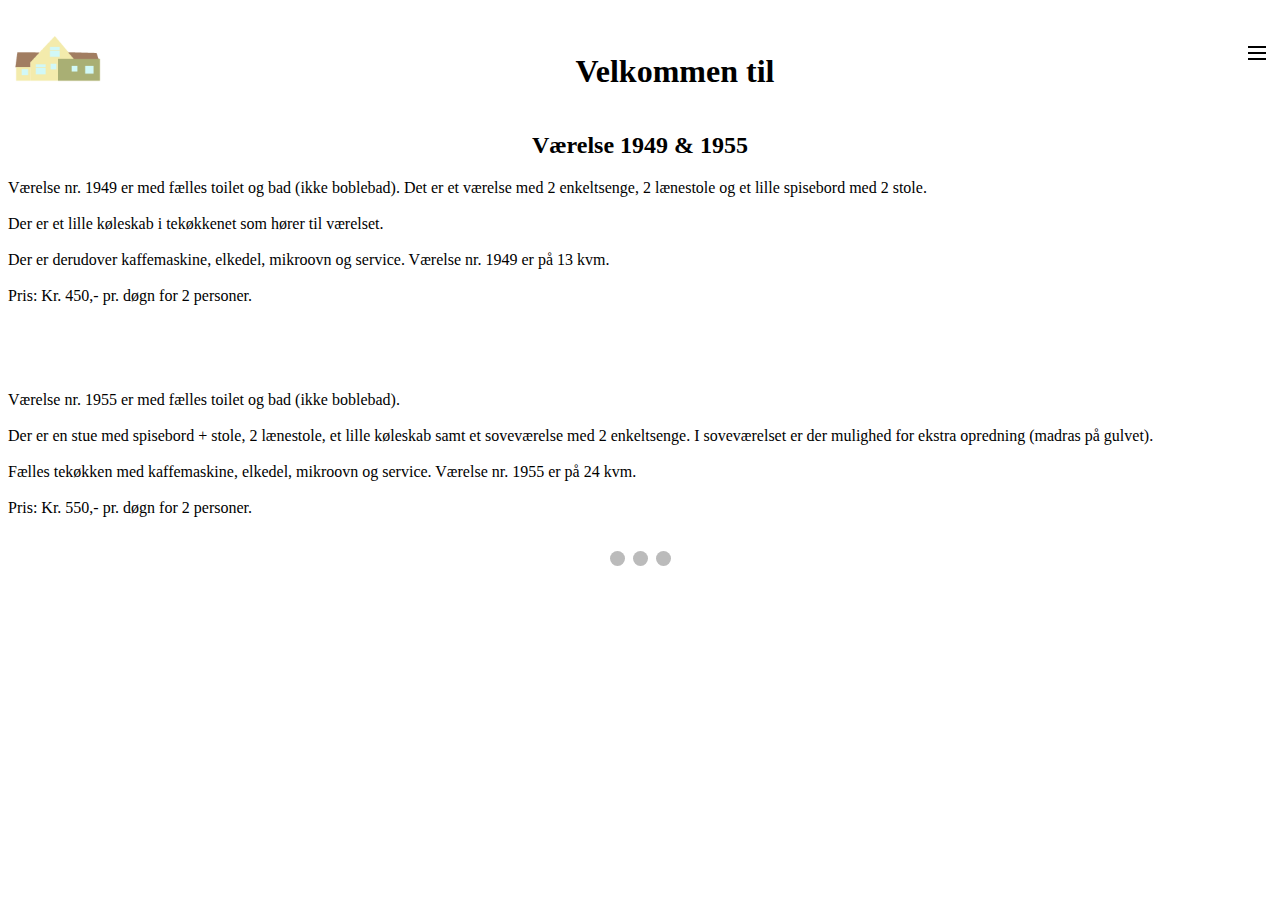
==== 1949_1955.html @ 2f437d97 "Stor opdatering" ====
<!DOCTYPE html>
<html lang="da">
<head>
    <link rel="stylesheet" href="1949_1955.css">
    <meta charset="UTF-8">
    <meta http-equiv="X-UA-Compatible" content="IE=edge">
    <meta name="viewport" content="width=device-width, initial-scale=1.0">
    <title>1949 & 1955</title>
    <script src="1949_1955.js"></script>

</head>
<body>
    <nav>
        <section class="logoogtekst">
            <a href="index.html"><img src="billeder/logo.png" alt="Logo"></a>
            <h1>Velkommen til</h1>
            <button class="burger-menu" onclick="burgermenu()">
                <div class="line"></div>
                <div class="line"></div>
                <div class="line"></div>
            </button>
        </section>
       
    </nav>
   
    <div class="burgerbutton hidden">
        <a href="index.html">Forside</a>
        <a href="1973_1976.html">1973 & 1976</a>
    
    </div>

    <section>
        <h2>Værelse 1949 & 1955</h2>
    </section>

    <section class="1949">

        <p>
            Værelse nr. 1949 er med fælles toilet og bad (ikke boblebad).

            Det er et værelse med 2 enkeltsenge, 2 lænestole og et lille spisebord med 2 stole. 
            <br><br> Der er et lille køleskab i tekøkkenet som hører til værelset. <br> <br> Der er derudover kaffemaskine, elkedel, mikroovn og service.
            
            Værelse nr. 1949 er på 13 kvm.
            <br><br> Pris: Kr. 450,- pr. døgn for 2 personer. 
            
        </p>
    </section>
<br><br><br>

    <section class="1955">

        <p>
            Værelse nr. 1955 er med fælles toilet og bad (ikke boblebad). <br><br> 

            Der er en stue med spisebord + stole, 2 lænestole, et lille køleskab samt et soveværelse med 2 enkeltsenge. I soveværelset er der mulighed for ekstra opredning (madras på gulvet). <br><br>
            Fælles tekøkken med kaffemaskine, elkedel, mikroovn og service.
            Værelse nr. 1955 er på 24 kvm.
            <br><br> Pris: Kr. 550,- pr. døgn for 2 personer. 

            
        </p>
    </section>
    




        <!-- Slideshow -->
<div class="slideshow-boks">

    <!-- Billederne ull-width images with number and caption text -->
    <div class="mySlides fade">
      <div class="numbertext">1 / 3</div>
      <img src="billeder/IMG_4461.jpg" style="width:100%">
      <div class="text">Værelse 1949</div>
    </div>
  
    <div class="mySlides fade">
      <div class="numbertext">2 / 3</div>
      <img src="billeder/IMG_4463.jpg" style="width:100%">
      <div class="text">Badeværelse</div>
    </div>
  
    <div class="mySlides fade">
      <div class="numbertext">3 / 3</div>
      <img src="billeder/IMG_4453.jpg" style="width:100%">
      <div class="text">Værelse 1955</div>
    </div>
  
    <!-- Next and previous buttons -->
    <a class="prev" onclick="plusSlides(-1)">&#10094;</a>
    <a class="next" onclick="plusSlides(1)">&#10095;</a>
  </div>
  <br>
  
  <!-- The dots/circles -->
  <div style="text-align:center">
    <span class="dot" onclick="currentSlide(1)"></span>
    <span class="dot" onclick="currentSlide(2)"></span>
    <span class="dot" onclick="currentSlide(3)"></span>

<!-- Slideshowet er taget fra w3school -->  
</div>
</body>
</html>
---- 1949_1955.css ----
nav img{
    width: 100px;
}
.logoogtekst{
    display: flex;
    gap: 5px;
    justify-content: space-between;
    
}
.burger-menu {
    display: flex;
    flex-direction: column;
    justify-content: center;
    align-items: center;
    width: 30px;
    height: 20px;
    cursor: pointer;
    float: right;
    margin-top: 35px;

  }
.burger-menu{
    border: none;
    background: none;
}
.line {
    width: 100%;
    height: 2px;
    background-color: #000;
    margin: 2px 0;
  }
  
  .burgerbutton{
    width: 80%;
    height: 150px;
    background-color: white;
    border: #000 solid;
    margin: auto;
  }
  .burgerbutton a{
    display: flex;
    flex-direction: row;
    margin: 20px;
  }
  .hidden{
    display: none;
  }
  h1{
    text-align: center;
    margin-top: 45px;

  }

  h2{
    text-align: center;
  }

  /* Slideshow */
.slideshow-boks {
    max-width: 1000px;
    position: relative;
    margin: auto;
  }
  
  /* Hide the images by default */
  .mySlides {
    display: none;
  }
  
  /* Pile */
  .prev, .next {
    cursor: pointer;
    position: absolute;
    top: 50%;
    width: auto;
    margin-top: -22px;
    padding: 16px;
    color: white;
    font-weight: bold;
    font-size: 18px;
    transition: 0.6s ease;
    border-radius: 0 3px 3px 0;
    user-select: none;
  }
  
  /* Position the "next button" to the right */
  .next {
    right: 0;
    border-radius: 3px 0 0 3px;
  }
  
  /* On hover, add a black background color with a little bit see-through */
  .prev:hover, .next:hover {
    background-color: rgba(0,0,0,0.8);
  }
  
  /* Caption text */
  .text {
    color: #000;
    font-size: 15px;
    padding: 8px 12px;
    position: absolute;
    bottom: 8px;
    width: 100%;
    text-align: center;
  }
  
  /* Number text (1/3 etc) */
  .numbertext {
    color: #f2f2f2;
    font-size: 12px;
    padding: 8px 12px;
    position: absolute;
    top: 0;
  }
  
  /* The dots/bullets/indicators */
  .dot {
    cursor: pointer;
    height: 15px;
    width: 15px;
    margin: 0 2px;
    background-color: #bbb;
    border-radius: 50%;
    display: inline-block;
    transition: background-color 0.6s ease;
  }
  
  .active, .dot:hover {
    background-color: #717171;
  }
  
  /* Fading animation */
  .fade {
    animation-name: fade;
    animation-duration: 1.5s;
  }
  
  @keyframes fade {
    from {opacity: .4}
    to {opacity: 1}
  }
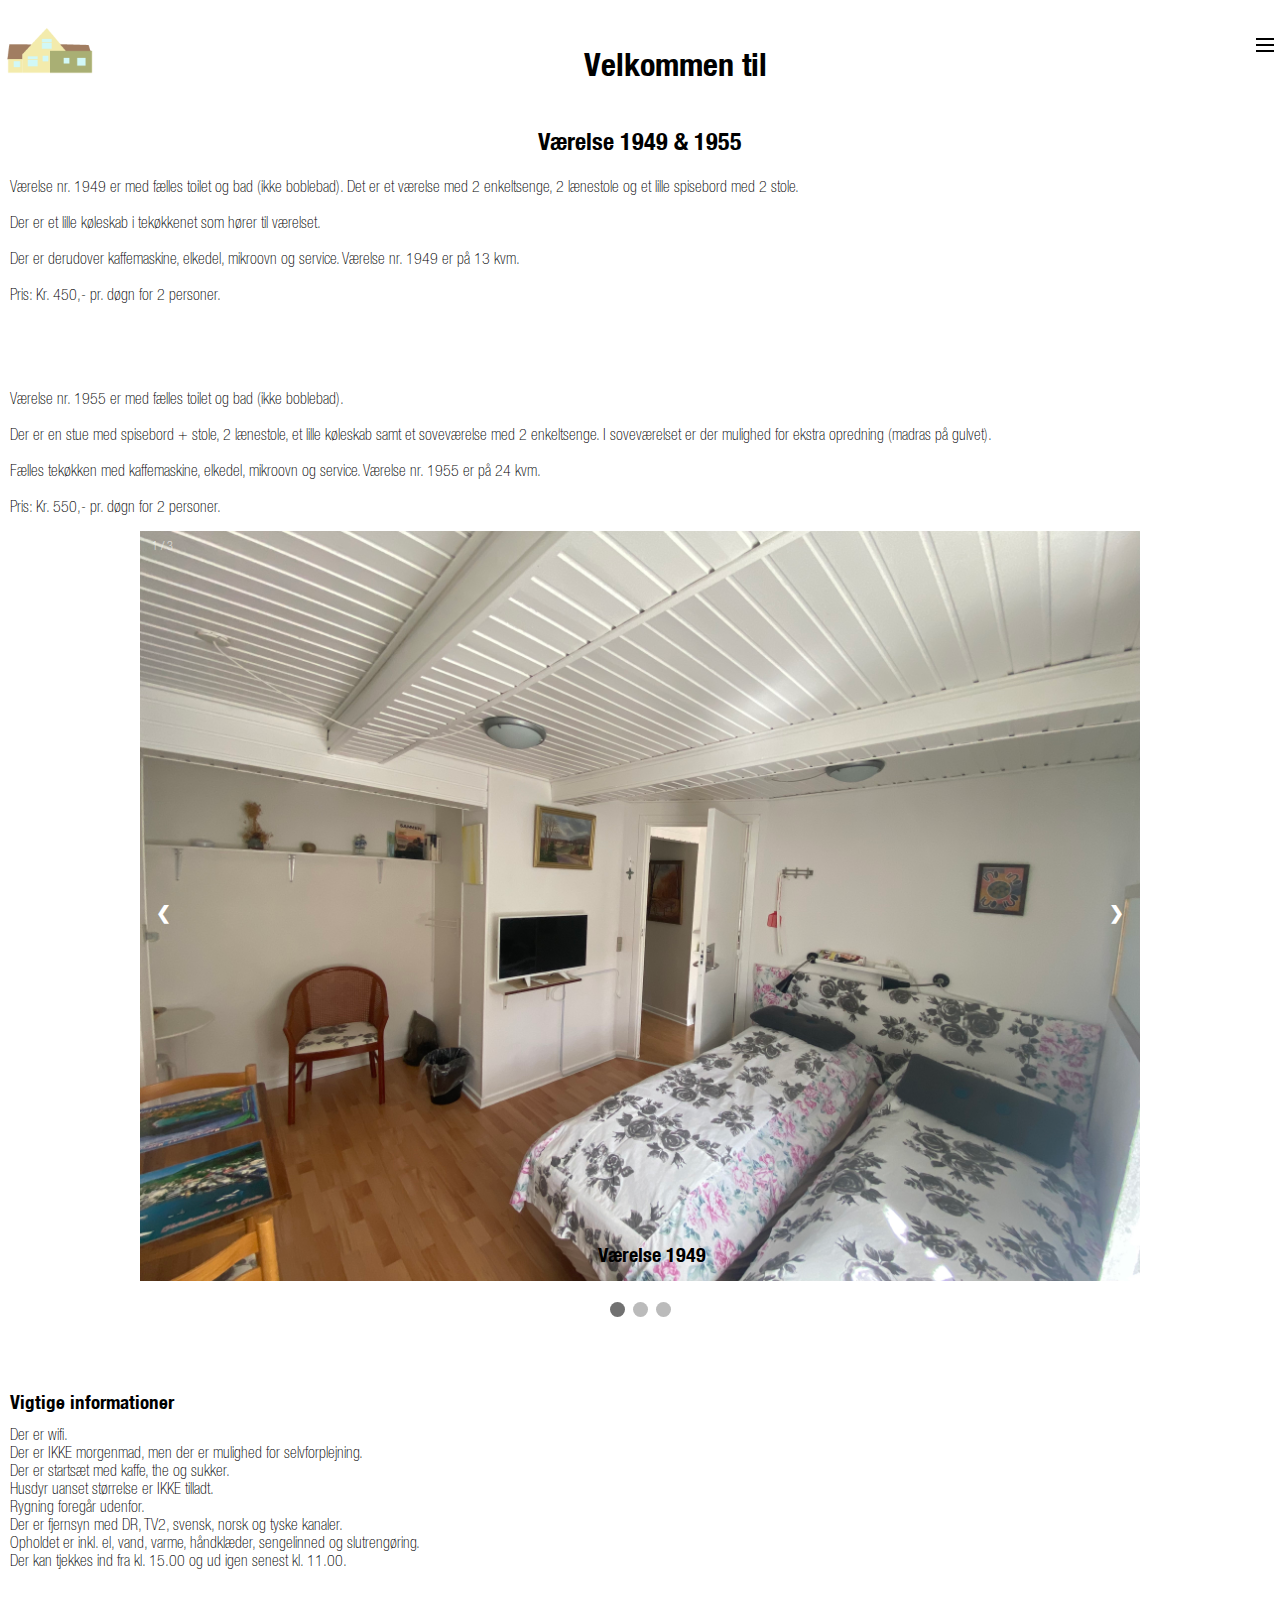
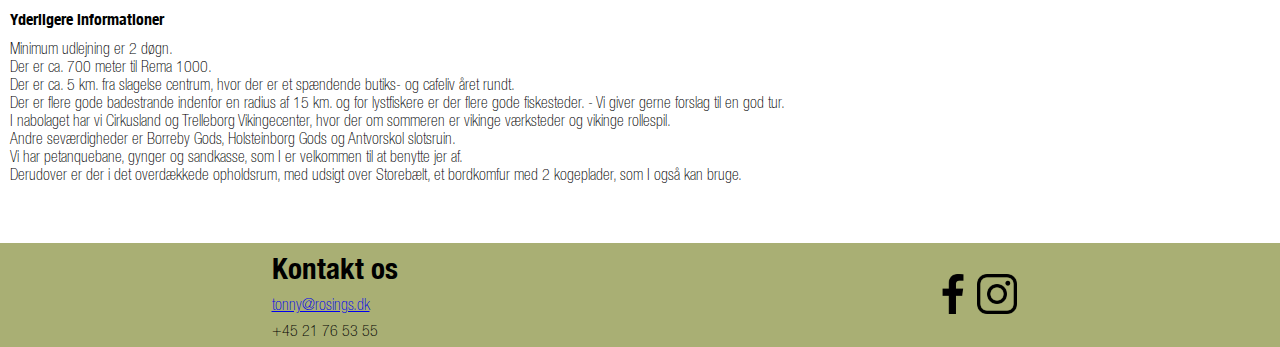
==== commit 36da1aed: "resten af hjemmesiden" ====
--- a/1949_1955.html
+++ b/1949_1955.html
@@ -6,7 +6,7 @@
     <meta http-equiv="X-UA-Compatible" content="IE=edge">
     <meta name="viewport" content="width=device-width, initial-scale=1.0">
     <title>1949 & 1955</title>
-    <script src="1949_1955.js"></script>
+    
 
 </head>
 <body>
@@ -33,7 +33,7 @@
         <h2>Værelse 1949 & 1955</h2>
     </section>
 
-    <section class="1949">
+    <section class="del1">
 
         <p>
             Værelse nr. 1949 er med fælles toilet og bad (ikke boblebad).
@@ -48,7 +48,7 @@
     </section>
 <br><br><br>
 
-    <section class="1955">
+    <section class="del2">
 
         <p>
             Værelse nr. 1955 er med fælles toilet og bad (ikke boblebad). <br><br> 
@@ -63,13 +63,10 @@
     </section>
     
 
-
-
-
         <!-- Slideshow -->
 <div class="slideshow-boks">
 
-    <!-- Billederne ull-width images with number and caption text -->
+    <!-- Billederne med nummer og tekst -->
     <div class="mySlides fade">
       <div class="numbertext">1 / 3</div>
       <img src="billeder/IMG_4461.jpg" style="width:100%">
@@ -88,13 +85,13 @@
       <div class="text">Værelse 1955</div>
     </div>
   
-    <!-- Next and previous buttons -->
+    <!-- frem og tilbage knapper -->
     <a class="prev" onclick="plusSlides(-1)">&#10094;</a>
     <a class="next" onclick="plusSlides(1)">&#10095;</a>
   </div>
   <br>
   
-  <!-- The dots/circles -->
+  <!-- prikkerne i bunden -->
   <div style="text-align:center">
     <span class="dot" onclick="currentSlide(1)"></span>
     <span class="dot" onclick="currentSlide(2)"></span>
@@ -102,5 +99,51 @@
 
 <!-- Slideshowet er taget fra w3school -->  
 </div>
+
+<div class="vigtig">
+    <h3>Vigtige informationer</h3>
+    <p>
+        Der er wifi. <br>
+        Der er IKKE morgenmad, men der er mulighed for selvforplejning. <br>
+        Der er startsæt med kaffe, the og sukker. <br>
+        Husdyr uanset størrelse er IKKE tilladt. <br>
+        Rygning foregår udenfor. <br>
+        Der er fjernsyn med DR, TV2, svensk, norsk og tyske kanaler. <br>
+        Opholdet er inkl. el, vand, varme, håndklæder, sengelinned og slutrengøring. <br>
+        Der kan tjekkes ind fra kl. 15.00 og ud igen senest kl. 11.00. <br>
+
+
+    </p>
+</div>
+<div class="yderligere">
+    <h4>Yderligere informationer</h4>
+    <p>
+        Minimum udlejning er 2 døgn. <br>
+        Der er ca. 700 meter til Rema 1000. <br>
+        Der er ca. 5 km. fra slagelse centrum, hvor der er et spændende butiks- og cafeliv året rundt. <br>
+        Der er flere gode badestrande indenfor en radius af 15 km. og for lystfiskere er der flere gode fiskesteder. - Vi giver gerne forslag til en god tur. <br>
+        I nabolaget har vi Cirkusland og Trelleborg Vikingecenter, hvor der om sommeren er vikinge værksteder og vikinge rollespil. <br>
+        Andre seværdigheder er Borreby Gods, Holsteinborg Gods og Antvorskol slotsruin. <br>
+        Vi har petanquebane, gynger og sandkasse, som I er velkommen til at benytte jer af. <br>
+        Derudover er der i det overdækkede opholdsrum, med udsigt over Storebælt, et bordkomfur med 2 kogeplader, som I også kan bruge. <br>
+
+    </p>
+</div>
+
+<footer>
+    <div>
+        <p>Kontakt os</p>
+        <p><a href="mailto:tonny@rosings.dk">tonny@rosings.dk</a></p>
+        <p>+45 21 76 53 55</p>
+    </div>
+   
+    <div>
+        <a href=""><img src="billeder/facebook.png" alt="Facebook ikon"></a>
+        <a href=""><img src="billeder/insta.png" alt="Instagram ikon"></a>
+    </div>
+
+</footer>
+
+<script src="1949_1955.js"></script>
 </body>
 </html>--- a/1949_1955.css
+++ b/1949_1955.css
@@ -1,3 +1,18 @@
+@font-face {
+    font-family: helvetica-regular;
+    src: url(regular.otf);
+}
+
+@font-face {
+    font-family: helvetica-bold;
+    src: url(bold.ttf);
+}
+
+body{
+    margin: 0%;
+    font-family: helvetica-regular;
+}
+
 nav img{
     width: 100px;
 }
@@ -48,12 +63,24 @@
   h1{
     text-align: center;
     margin-top: 45px;
+    font-family: helvetica-bold;
 
   }
 
   h2{
     text-align: center;
-  }
+    font-family: helvetica-bold;
+  }
+  .del1{
+    margin: 10px;
+    
+  }
+  .del2{
+    margin: 10px;
+    
+  }
+ 
+ 
 
   /* Slideshow */
 .slideshow-boks {
@@ -62,7 +89,7 @@
     margin: auto;
   }
   
-  /* Hide the images by default */
+  /* gem billederne by default */
   .mySlides {
     display: none;
   }
@@ -89,23 +116,23 @@
     border-radius: 3px 0 0 3px;
   }
   
-  /* On hover, add a black background color with a little bit see-through */
+  /* baggrunden på pilene */
   .prev:hover, .next:hover {
     background-color: rgba(0,0,0,0.8);
   }
   
-  /* Caption text */
+  /* tekst på billederne */
   .text {
-    color: #000;
-    font-size: 15px;
+    font-size: 20px;
     padding: 8px 12px;
     position: absolute;
     bottom: 8px;
     width: 100%;
     text-align: center;
-  }
-  
-  /* Number text (1/3 etc) */
+    font-family: helvetica-bold;
+  }
+  
+  /* numrene på billederne */
   .numbertext {
     color: #f2f2f2;
     font-size: 12px;
@@ -114,7 +141,7 @@
     top: 0;
   }
   
-  /* The dots/bullets/indicators */
+  /* prikkerne i bunden*/
   .dot {
     cursor: pointer;
     height: 15px;
@@ -140,4 +167,44 @@
     from {opacity: .4}
     to {opacity: 1}
   }
+
+  h3{
+    margin-bottom: -15px;
+    margin: 10px;
+    font-family: helvetica-bold;
+    margin-top: 70px;
+  }
+  .vigtig p{
+    margin: 10px;
+
+  }
+
+  h4{
+    margin: 10px;
+    font-family: helvetica-bold;
+    margin-top: 40px;
+  }
+    .yderligere p{
+        margin: 10px;
+    }
+
+  footer{
+    background-color: #a9af74;
+    display: flex;
+    justify-content: space-around;
+    align-items: center;
+    margin-top: 60px;
+
+  }
+  footer p {
+    margin: 8px;
+  }
+footer p:first-child{
+    font-family: helvetica-bold;
+    font-size: 1.8em
+  }
+
+  footer img{
+    width: 40px;
+  }
   